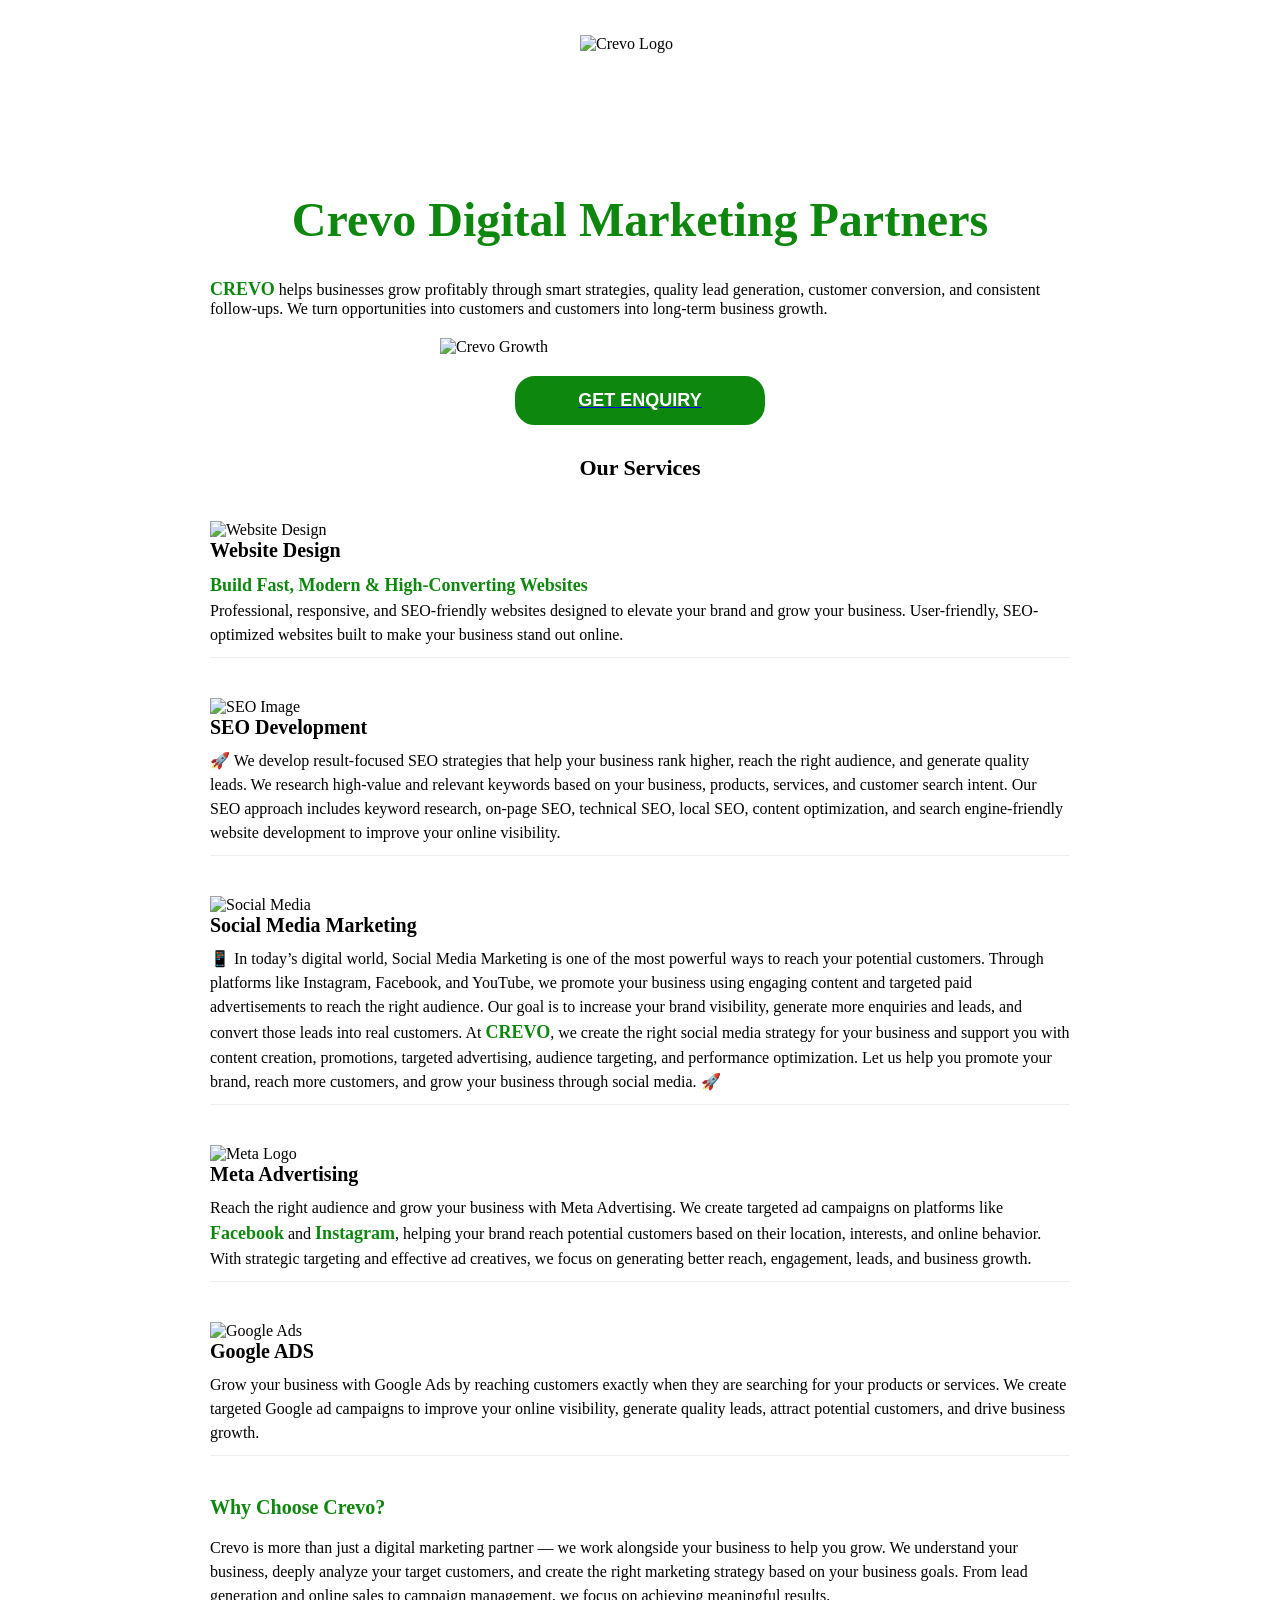
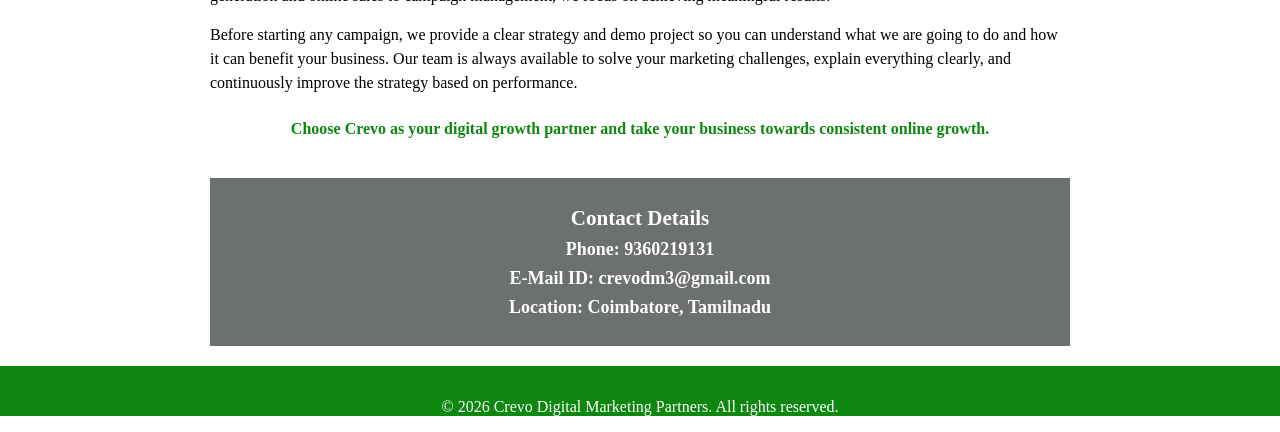
==== index.html @ 30e8e4bc "changed the name from demo.html  to index.html Signed-off-by: Siva <crevodm3@gmail.com>" ====
<!DOCTYPE html>
<html lang="en">

<head>
    <meta charset="UTF-8">
    <meta name="viewport" content="width=device-width, initial-scale=1.0">
    <title>Crevo Digital Marketing Partners</title>
    <link rel="stylesheet" href="style.css">
    
</head>

<body>
    <div class="container">
        <div>
            <img class="logo" src="C:\Users\Siva\Downloads\crevo logo.jpeg" alt="Crevo Logo">
        </div>
        
        <div class="slot">
            <h1>Crevo Digital Marketing Partners</h1>
        </div>
        
        <div class="slot1">
            <p><span class="unique">CREVO</span> helps businesses grow profitably through smart strategies, quality lead generation, customer conversion, and consistent follow-ups. We turn opportunities into customers and customers into long-term business growth.</p>
            
            <div>
                <img class="photo" src="C:\Users\Siva\Downloads\WhatsApp Image 2026-09-01 at 10.14.48 PM.jpeg" alt="Crevo Growth">
            </div>
            
            <div>
                <a href="login.html"><button class="click">GET ENQUIRY</button></a>
            </div>
            
            <div>
                <h2 class="subtittle" style="text-align: center;">Our Services</h2>
            </div>
            
            <!-- Website Design Service -->
            <div class="service-card">
                <div><img class="web" src="C:\Users\Siva\Downloads\WhatsApp Image 2026-09-01 at 11.07.12 PM.jpeg" alt="Website Design"></div>
                <h3 class="h1">Website Design</h3>
                <p class="webpara">
                    <span class="unique2">Build Fast, Modern & High-Converting Websites</span><br>
                    Professional, responsive, and SEO-friendly websites designed to elevate your brand and grow your business. User-friendly, SEO-optimized websites built to make your business stand out online.
                </p>
            </div> 

            <!-- SEO Development Service -->
            <div class="service-card">
                <div><img class="seologo" src="C:\Users\Siva\Downloads\seo.image.jpeg" alt="SEO Image"></div>
                <h3 class="seo">SEO Development</h3>
                <p class="seopara">🚀 We develop result-focused SEO strategies that help your business rank higher, reach the right audience, and generate quality leads. We research high-value and relevant keywords based on your business, products, services, and customer search intent. Our SEO approach includes keyword research, on-page SEO, technical SEO, local SEO, content optimization, and search engine-friendly website development to improve your online visibility.</p>
            </div>

            <!-- Social Media Marketing -->
            <div class="service-card">
                <div><img class="medialogo" src="C:\Users\Siva\Downloads\social media image.jpeg"alt="Social Media"></div>
                <h3 class="socialmedia">Social Media Marketing</h3>
                <p class="socialpara">📱 In today’s digital world, Social Media Marketing is one of the most powerful ways to reach your potential customers. Through platforms like Instagram, Facebook, and YouTube, we promote your business using engaging content and targeted paid advertisements to reach the right audience. Our goal is to increase your brand visibility, generate more enquiries and leads, and convert those leads into real customers. At <span class="unique3">CREVO</span>, we create the right social media strategy for your business and support you with content creation, promotions, targeted advertising, audience targeting, and performance optimization. Let us help you promote your brand, reach more customers, and grow your business through social media. 🚀</p>
            </div>

            <!-- Meta Advertising -->
            <div class="service-card">
                <div><img class="metalogo" src="C:\Users\Siva\Downloads\meta.jpeg" alt="Meta Logo"></div>
                <h3 class="meta">Meta Advertising</h3>
                <p class="metapara">Reach the right audience and grow your business with Meta Advertising. We create targeted ad campaigns on platforms like <span class="unique4">Facebook</span> and <span class="unique4">Instagram</span>, helping your brand reach potential customers based on their location, interests, and online behavior. With strategic targeting and effective ad creatives, we focus on generating better reach, engagement, leads, and business growth.</p>
            </div>

            <!-- Google Ads -->
            <div class="service-card">
                <div><img class="googlelogo" src="C:\Users\Siva\Downloads\google ads.jpeg" alt="Google Ads"></div>
                <h3 class="google">Google ADS</h3>
                <p class="googlepara">Grow your business with Google Ads by reaching customers exactly when they are searching for your products or services. We create targeted Google ad campaigns to improve your online visibility, generate quality leads, attract potential customers, and drive business growth.</p>
            </div>

            <!-- Why Choose Us -->
            <div style="text-align: center; margin-top: 40px;">
                <h2 class="choose">Why Choose Crevo?</h2>
                <p class="choosepara" style="text-align: left;">Crevo is more than just a digital marketing partner — we work alongside your business to help you grow. We understand your business, deeply analyze your target customers, and create the right marketing strategy based on your business goals. From lead generation and online sales to campaign management, we focus on achieving meaningful results.</p>
                <p class="choosepara2" style="text-align: left;">Before starting any campaign, we provide a clear strategy and demo project so you can understand what we are going to do and how it can benefit your business. Our team is always available to solve your marketing challenges, explain everything clearly, and continuously improve the strategy based on performance.</p>
                <h4 class="choosepara3">Choose Crevo as your digital growth partner and take your business towards consistent online growth.</h4>
            </div>
        </div>

        <!-- Contact Details -->
        <div class="slotdetail">
            <h3 class="contact">Contact Details</h3>
            <p>Phone: 9360219131</p>
            <p>E-Mail ID: crevodm3@gmail.com</p>
            <p>Location: Coimbatore, Tamilnadu</p>
        </div>
    </div>
    <div class="footer">
        <p>© 2026 Crevo Digital Marketing Partners. All rights reserved.</p>    
</body>
</html>
---- style.css ----
body {
    margin: 0;
    padding: 0;
    font-family: 'Times New Roman', Times, serif;
    background-color: #ffffff;
    display: flex;
    flex-direction: column;
    align-items: center;
    overflow-x: hidden;
}

.container {
    width: 100%;
    max-width: 900px;
    margin: 0 auto;
    position: relative;
    padding: 20px;
    box-sizing: border-box;
}

.logo {
    width: 120px;
    height: 120px;
    display: block;
    margin: 10px auto;
    padding: 5px;
}

.slot {
    text-align: center;
    margin: 15px 0;
    font-family: 'Times New Roman', Times, serif;
    font-weight: bold;
    color: rgb(14, 135, 14);
    font-size: 24px;
}

.slot1 {
    text-align: left;
    margin: 0 auto;
    font-family: 'Times New Roman', Times, serif;
    width: 100%;
    box-sizing: border-box;
}

.unique {
    font-weight: bold;
    color: rgb(14, 135, 14);
    font-size: large;
}

.photo {
    width: 100%;
    max-width: 400px;
    height: auto;
    display: block;
    margin: 20px auto;
}

.click {
    display: block;
    margin: 20px auto;
    background-color: rgb(14, 135, 14);
    color: white;
    font-size: large;
    font-weight: bold;
    border: 4px solid rgb(14, 135, 14);
    border-radius: 20px;
    width: 250px;
    padding: 10px;
    cursor: pointer;
    text-align: center;
}

.subtittle {
    text-align: center;
    margin: 30px 0 20px 0;
    font-family: 'Times New Roman', Times, serif;
    font-weight: bold;
    font-size: 22px;
}

/* Service Card Layout Alignment */
.service-card {
    text-align: left;
    margin: 30px 0;
    padding: 10px 0;
    border-bottom: 1px solid #eee;
}

.service-header {
    display: flex;
    align-items: center;
    gap: 15px;
    margin-bottom: 10px;
}

.web, .seologo, .medialogo, .metalogo, .googlelogo {
    width: 50px;
    height: 50px;
    object-fit: contain;
    flex-shrink: 0;
}

.h1, .seo, .socialmedia, .meta, .google {
    font-family: 'Times New Roman', Times, serif;
    font-weight: bold;
    margin: 0;
    font-size: 20px;
}

.webpara, .seopara, .socialpara, .metapara, .googlepara {
    font-family: 'Times New Roman', Times, serif;
    margin: 10px 0 0 0;
    line-height: 1.5;
}

.unique2, .unique3, .unique4 {
    font-weight: bold;
    color: rgb(14, 135, 14);
    font-size: large;
}

.choose {
    text-align: left;
    margin-top: 30px;
    font-family: 'Times New Roman', Times, serif;
    font-weight: bold;
    color: rgb(14, 135, 14);
    font-size: 20px;
}

.choosepara, .choosepara2 {
    font-family: 'Times New Roman', Times, serif;
    text-align: left;
    margin: 15px 0;
    line-height: 1.5;
}

.choosepara3 {
    text-align: center;
    font-family: 'Times New Roman', Times, serif;
    color: rgb(14, 135, 14);
    font-weight: bold;
    margin: 25px 0;
}

.slotdetail {
    width: 100%;
    padding: 20px 0;
    font-family: 'Times New Roman', Times, serif;
    font-weight: bold;
    background-color: rgb(109, 113, 109);
    color: white;
    text-align: center;
    font-size: large;
    margin-top: 40px;
    box-sizing: border-box;
}

.slotdetail h3, .slotdetail p {
    margin: 8px 0;
}

.footer {
    width: 100%;
    height: 50px;
    background-color: rgb(14, 135, 14);
    color: white;
    text-align: center;
    line-height: 50px;
    font-family: 'Times New Roman', Times, serif;
}

.loginpage {
    font-family: 'Times New Roman', Times, serif;
    text-align: left;
    padding: 25px;
    border: 1px solid black;
    color: rgb(0, 0, 0);
    background-color: rgb(240, 245, 240);
    width: 90%;
    max-width: 320px;
    margin: 40px auto;
    border-radius: 8px;
    box-sizing: border-box;
}

.loginpage input[type="text"], 
.loginpage input[type="email"] {
    width: 100%;
    padding: 8px;
    margin-top: 5px;
    box-sizing: border-box;
}

.button {
    margin-top: 15px;
    text-align: center;
}

.button input[type="submit"] {
    background-color: rgb(14, 135, 14);
    color: white;
    padding: 10px 20px;
    border: none;
    font-weight: bold;
    cursor: pointer;
    border-radius: 5px;
}

@media screen and (max-width: 768px) {
    .container {
        padding: 10px;
    }
    .service-header {
        flex-direction: column;
        align-items: flex-start;
        gap: 5px;
    }
}
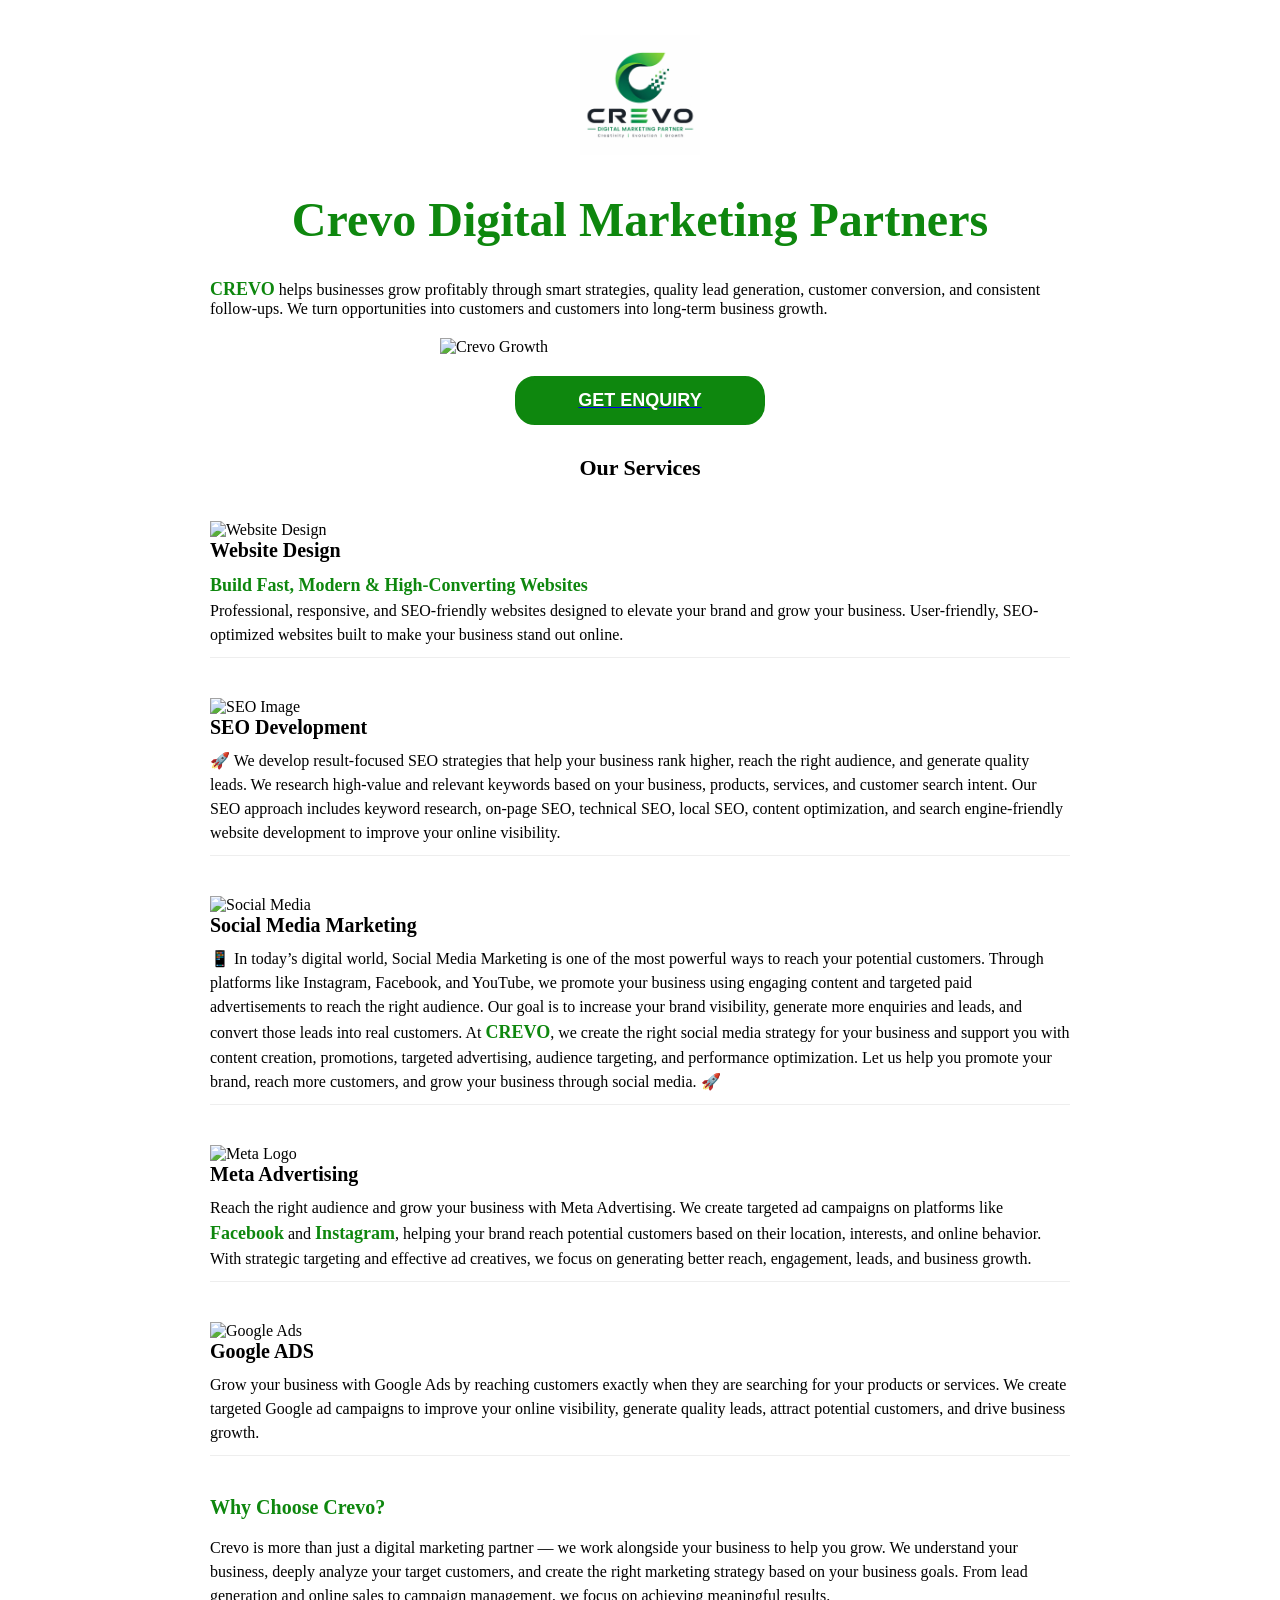
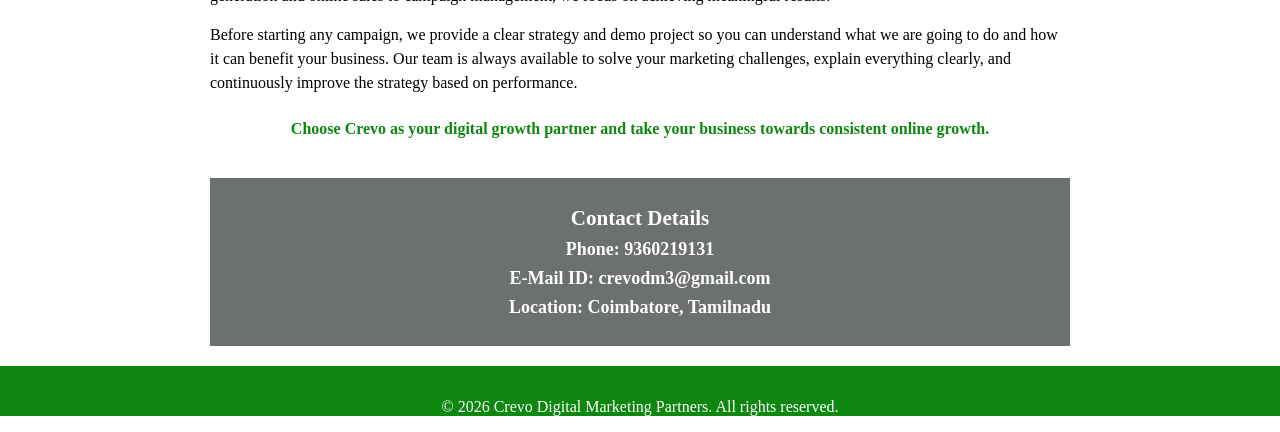
==== commit 3a5a06e6: "crevo logo added Signed-off-by: Siva <crevodm3@gmail.com>" ====
--- a/index.html
+++ b/index.html
@@ -12,7 +12,7 @@
 <body>
     <div class="container">
         <div>
-            <img class="logo" src="C:\Users\Siva\Downloads\crevo logo.jpeg" alt="Crevo Logo">
+            <img class="logo" src="crevo.jpeg" alt="Crevo Logo">
         </div>
         
         <div class="slot">
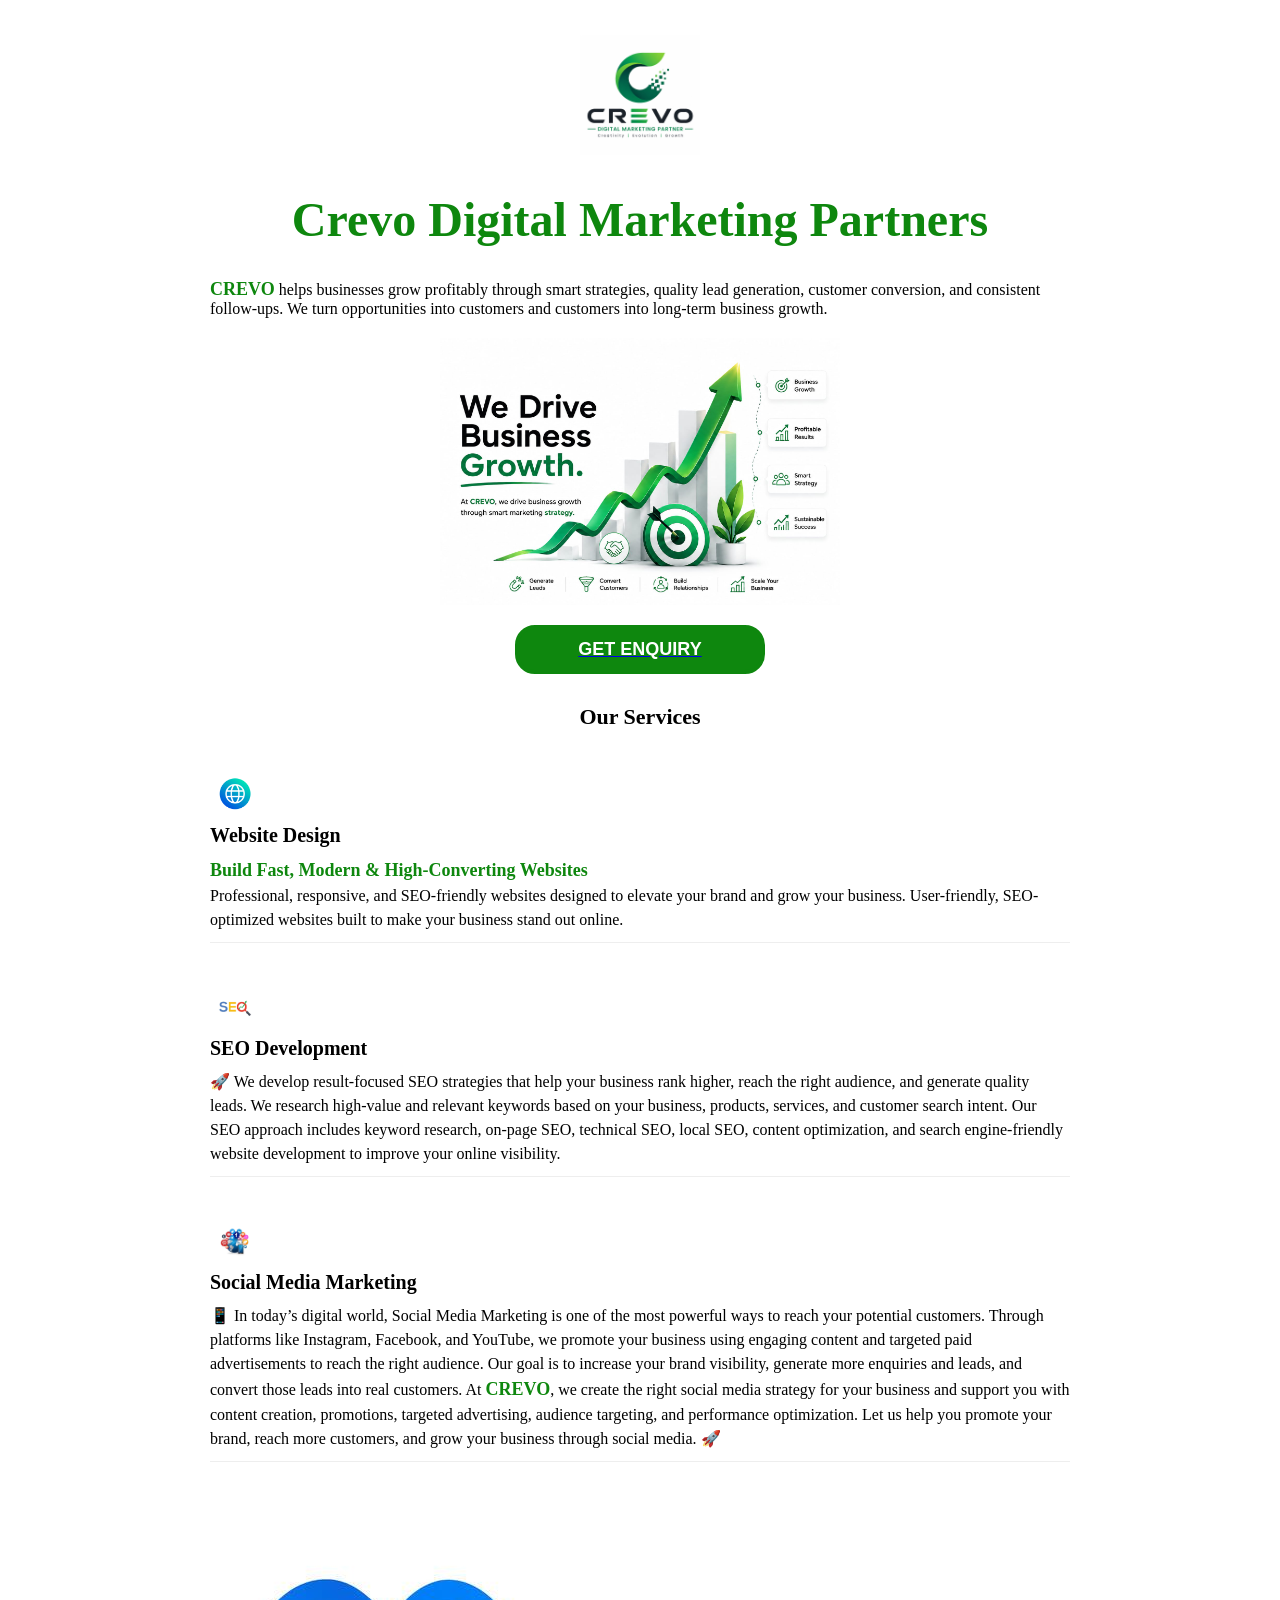
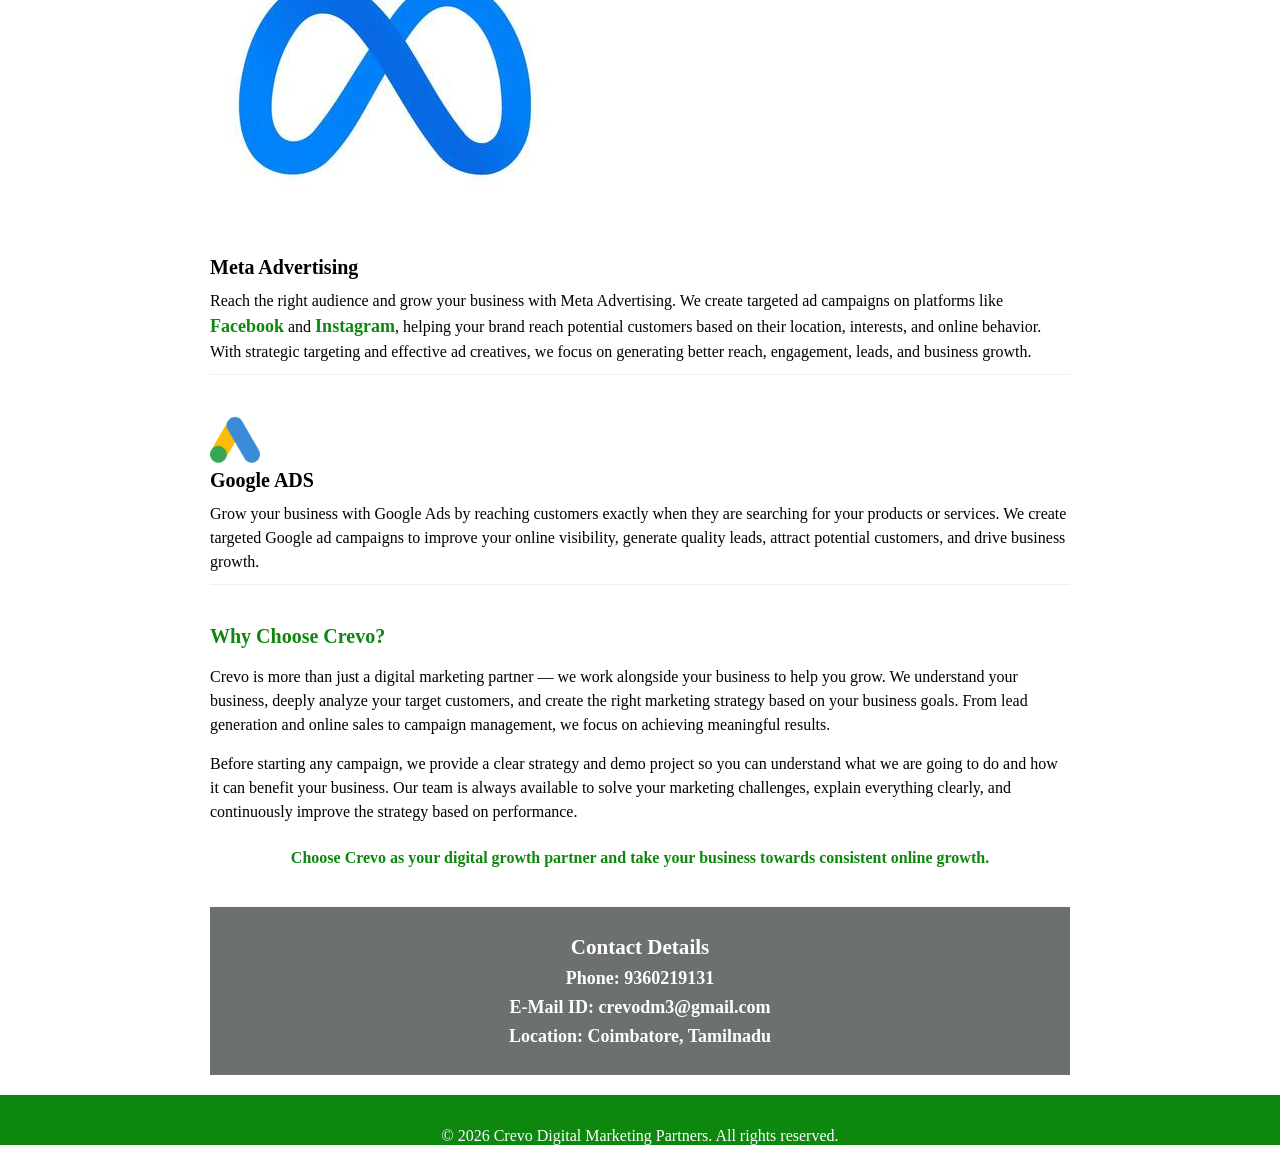
==== commit 9205131d: "changed the loctaion of images Signed-off-by: Siva <crevodm3@gmail.com>" ====
--- a/index.html
+++ b/index.html
@@ -23,7 +23,7 @@
             <p><span class="unique">CREVO</span> helps businesses grow profitably through smart strategies, quality lead generation, customer conversion, and consistent follow-ups. We turn opportunities into customers and customers into long-term business growth.</p>
             
             <div>
-                <img class="photo" src="C:\Users\Siva\Downloads\WhatsApp Image 2026-09-01 at 10.14.48 PM.jpeg" alt="Crevo Growth">
+                <img class="photo" src="growth.jpeg" alt="Crevo Growth">
             </div>
             
             <div>
@@ -36,7 +36,7 @@
             
             <!-- Website Design Service -->
             <div class="service-card">
-                <div><img class="web" src="C:\Users\Siva\Downloads\WhatsApp Image 2026-09-01 at 11.07.12 PM.jpeg" alt="Website Design"></div>
+                <div><img class="web" src="web.jpeg" alt="Website Design"></div>
                 <h3 class="h1">Website Design</h3>
                 <p class="webpara">
                     <span class="unique2">Build Fast, Modern & High-Converting Websites</span><br>
@@ -46,28 +46,28 @@
 
             <!-- SEO Development Service -->
             <div class="service-card">
-                <div><img class="seologo" src="C:\Users\Siva\Downloads\seo.image.jpeg" alt="SEO Image"></div>
+                <div><img class="seologo" src="seo.jpeg" alt="SEO Image"></div>
                 <h3 class="seo">SEO Development</h3>
                 <p class="seopara">🚀 We develop result-focused SEO strategies that help your business rank higher, reach the right audience, and generate quality leads. We research high-value and relevant keywords based on your business, products, services, and customer search intent. Our SEO approach includes keyword research, on-page SEO, technical SEO, local SEO, content optimization, and search engine-friendly website development to improve your online visibility.</p>
             </div>
 
             <!-- Social Media Marketing -->
             <div class="service-card">
-                <div><img class="medialogo" src="C:\Users\Siva\Downloads\social media image.jpeg"alt="Social Media"></div>
+                <div><img class="medialogo" src="sm.jpeg"alt="Social Media"></div>
                 <h3 class="socialmedia">Social Media Marketing</h3>
                 <p class="socialpara">📱 In today’s digital world, Social Media Marketing is one of the most powerful ways to reach your potential customers. Through platforms like Instagram, Facebook, and YouTube, we promote your business using engaging content and targeted paid advertisements to reach the right audience. Our goal is to increase your brand visibility, generate more enquiries and leads, and convert those leads into real customers. At <span class="unique3">CREVO</span>, we create the right social media strategy for your business and support you with content creation, promotions, targeted advertising, audience targeting, and performance optimization. Let us help you promote your brand, reach more customers, and grow your business through social media. 🚀</p>
             </div>
 
             <!-- Meta Advertising -->
             <div class="service-card">
-                <div><img class="metalogo" src="C:\Users\Siva\Downloads\meta.jpeg" alt="Meta Logo"></div>
+                <div><img class="meta" src="meta.jpeg" alt="Meta Logo"></div>
                 <h3 class="meta">Meta Advertising</h3>
                 <p class="metapara">Reach the right audience and grow your business with Meta Advertising. We create targeted ad campaigns on platforms like <span class="unique4">Facebook</span> and <span class="unique4">Instagram</span>, helping your brand reach potential customers based on their location, interests, and online behavior. With strategic targeting and effective ad creatives, we focus on generating better reach, engagement, leads, and business growth.</p>
             </div>
 
             <!-- Google Ads -->
             <div class="service-card">
-                <div><img class="googlelogo" src="C:\Users\Siva\Downloads\google ads.jpeg" alt="Google Ads"></div>
+                <div><img class="googlelogo" src="ads.jpeg" alt="Google Ads"></div>
                 <h3 class="google">Google ADS</h3>
                 <p class="googlepara">Grow your business with Google Ads by reaching customers exactly when they are searching for your products or services. We create targeted Google ad campaigns to improve your online visibility, generate quality leads, attract potential customers, and drive business growth.</p>
             </div>
